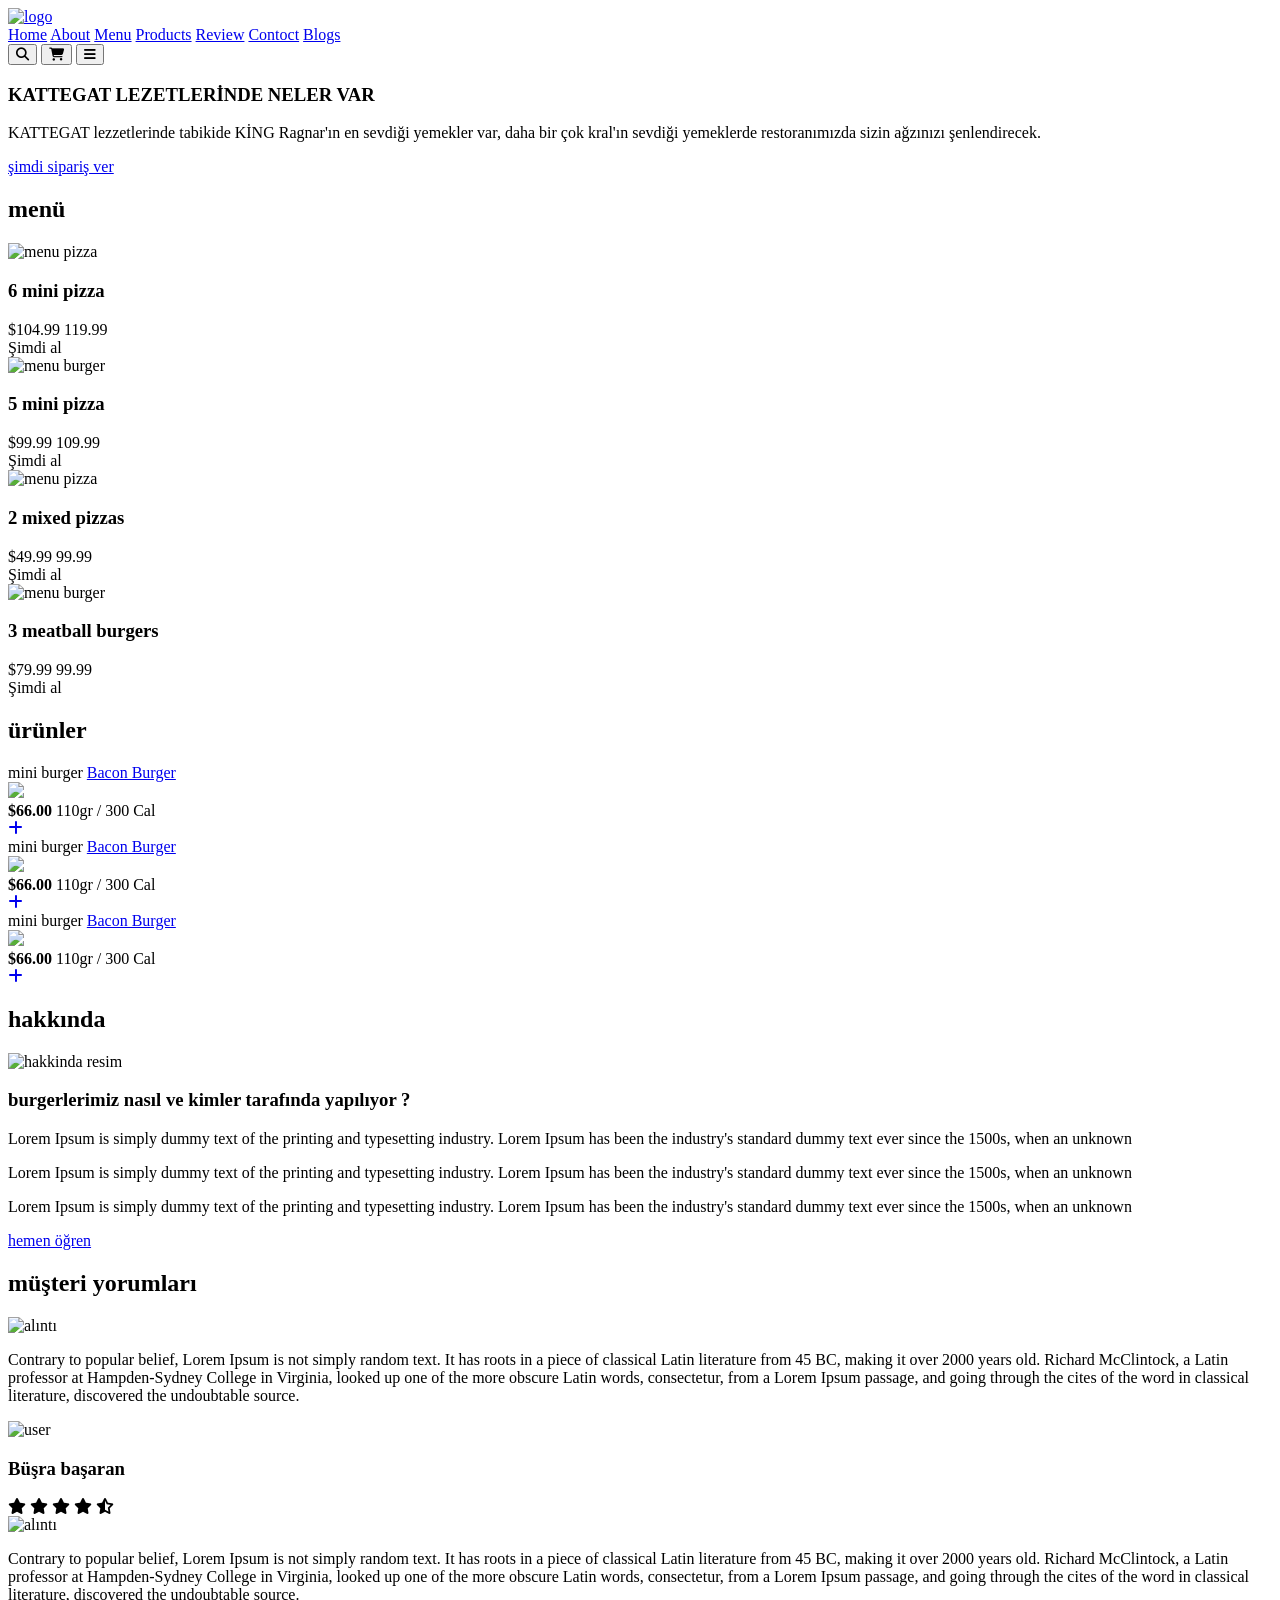
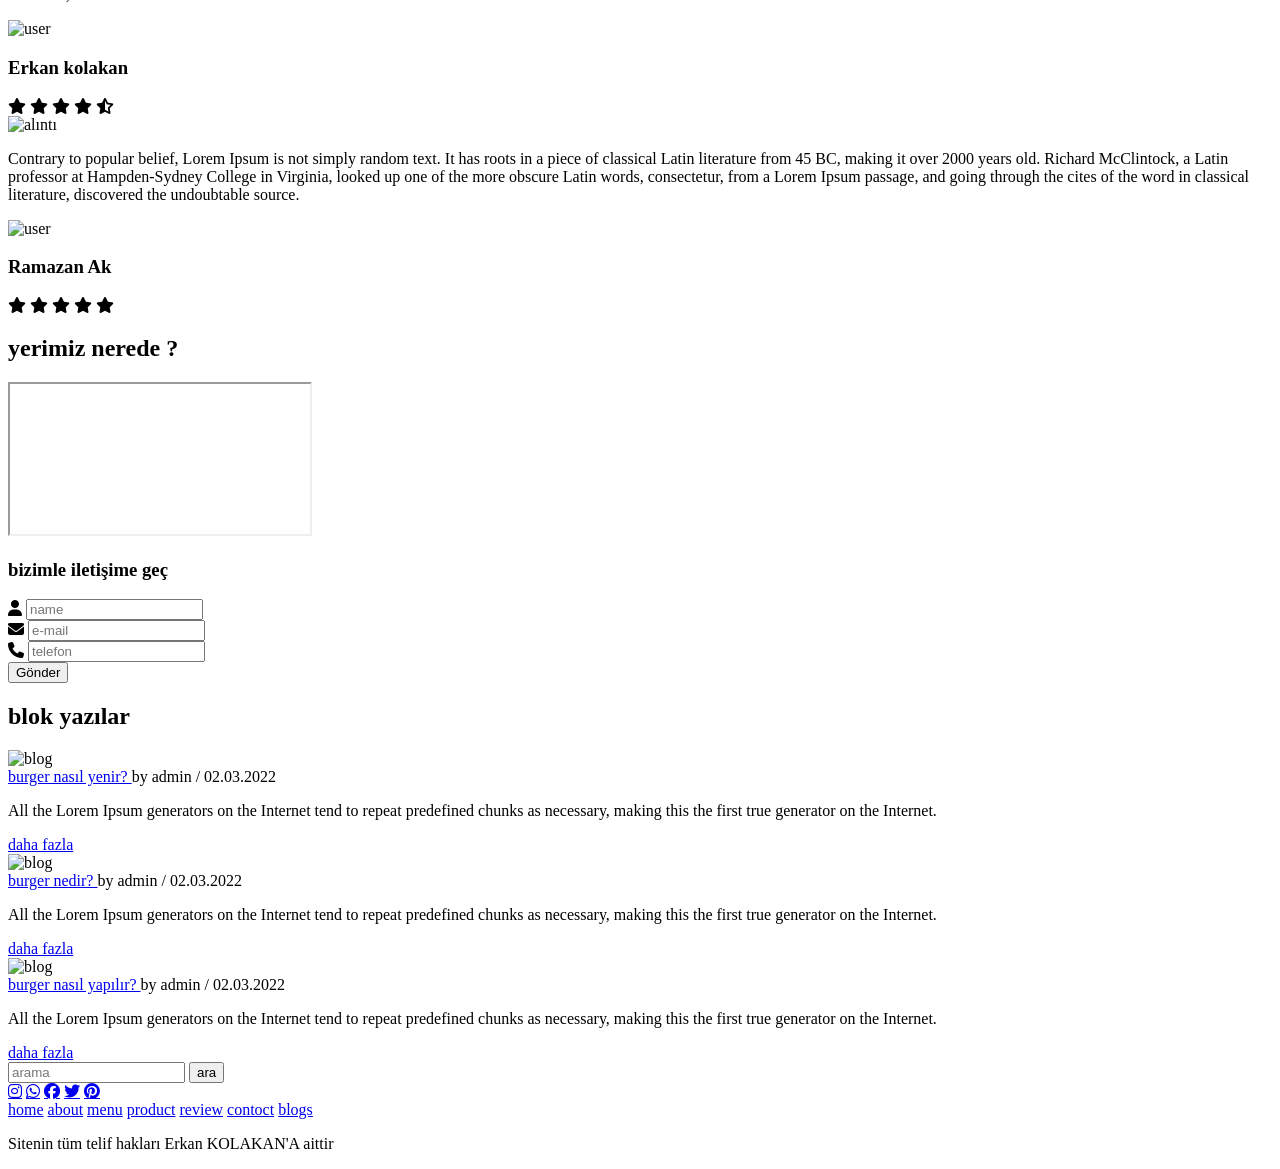
==== Untitled-1.html @ 3f58fc9b "ilk denemelerimden biri" ====
<!DOCTYPE html>
<html lang="en">
<head>
    <link rel="stylesheet" href="style/Untitled-1.css">
    <meta charset="UTF-8">
    <meta http-equiv="X-UA-Compatible" content="IE=edge">
    <meta name="viewport" content="width=device-width, initial-scale=1.0">
    <link rel="stylesheet" href="https://cdnjs.cloudflare.com/ajax/libs/font-awesome/6.2.1/css/all.min.css" integrity="sha512-MV7K8+y+gLIBoVD59lQIYicR65iaqukzvf/nwasF0nqhPay5w/9lJmVM2hMDcnK1OnMGCdVK+iQrJ7lzPJQd1w==" crossorigin="anonymous" referrerpolicy="no-referrer" />
    <title> Restoran </title>

</head>
<body>
<!-- header section end -->
    <header class="header">
        <a href="#" class="logo"> 
            <img src="./image/logo.png" alt="logo">  
        </a>
        <!--- Nav menüleri yazarken kullanılır. --->
    <nav class="navbar"> 
        <a href="#" class="active" >Home</a>
        <a href="#" >About</a>
        <a href="#" >Menu</a>
        <a href="#" >Products</a>
        <a href="#" >Review</a>
        <a href="#" >Contoct</a>
        <a href="#" >Blogs</a>
    </nav>
    <div class="buttons">
        <button>
            <!--- İ genellikle ikon kullanırken kullanılır.  --->
            <i class="fas fa-search"></i>
        </button>
        <button>
            <i class="fas fa-shopping-cart"></i>
        </button>
        <button>
            <i class="fas fa-bars"></i>
        </button>
    </div>
    </header>
<!-- header section end -->

<!--  home  section start -->
<section class="home">
    <div class="content"><h3>
        KATTEGAT LEZETLERİNDE NELER VAR
    </h3>
    <p>
        KATTEGAT lezzetlerinde tabikide KİNG Ragnar'ın en sevdiği yemekler var, daha bir çok kral'ın sevdiği yemeklerde restoranımızda sizin ağzınızı şenlendirecek.
    </p>
    <a href="#" class="btn"> şimdi sipariş ver </a>
</div>



</section>
<!--  home  section end -->
<!--  menu  section start -->
<section class="menu">
    <h1 class="heading">menü</h1>
<div class="box-container">
    <div class="box">
        <div class="box-head">
            <img src="image/menu-1.png" alt="menu">
            <span class="menu-category">
                pizza
            </span>
            <h3>6 mini pizza</h3>
            <div class="price">
                $104.99 <span>119.99</span>
            </div>
        </div>
            <div class="box-bottom">
              <div class="btn"> Şimdi al</div>
            </div>
    </div>
    <div class="box">
        <div class="box-head">
            <img src="image/menu-2.png" alt="menu">
            <span class="menu-category">
                burger
            </span>
            <h3>5 mini pizza</h3>
            <div class="price">
                $99.99 <span>109.99</span>
            </div>
        </div>
            <div class="box-bottom">
              <div class="btn"> Şimdi al</div>
            </div>
    </div>
    <div class="box">
        <div class="box-head">
            <img src="image/menu-3.png" alt="menu">
            <span class="menu-category">
                pizza
            </span>
            <h3>2 mixed pizzas</h3>
            <div class="price">
                $49.99 <span>99.99</span>
            </div>
        </div>
            <div class="box-bottom">
              <div class="btn"> Şimdi al</div>
            </div>
    </div>
    <div class="box">
        <div class="box-head">
            <img src="image/menu-4.png" alt="menu">
            <span class="menu-category">
                burger
            </span>
            <h3>3 meatball burgers</h3>
            <div class="price">
                $79.99 <span>99.99</span>
            </div>
        </div>
            <div class="box-bottom">
              <div class="btn"> Şimdi al</div>
            </div>
    </div>
    
</div>

</section>
<!--  menu  section end -->

<!--  products  section started -->
<section class="products">
    <h1 class="heading">ürünler</h1>
    <div class="box-container">
        <div class="box">
            <div class="box-head">
                <spas class="title"> mini burger</span>
                <a href="#" class="name">Bacon Burger</a>
            </div>
            <div class="image">
                <img src="image/product-1.png">
            </div>
            <div class="box-bottom">
                <div class="info">
                    <b class="price">$66.00</b>
                    <span class="amount">110gr / 300 Cal</span>
                </div>
                <div class="product-btn">
                    <a href="#">
                        <i class="fas fa-plus"></i>
                    </a>
                </div>
            </div>
        </div>
        <div class="box">
            <div class="box-head">
                <spas class="title"> mini burger</span>
                <a href="#" class="name">Bacon Burger</a>
            </div>
            <div class="image">
                <img src="image/product-2.png">
            </div>
            <div class="box-bottom">
                <div class="info">
                    <b class="price">$66.00</b>
                    <span class="amount">110gr / 300 Cal</span>
                </div>
                <div class="product-btn">
                    <a href="#">
                        <i class="fas fa-plus"></i>
                    </a>
                </div>
            </div>
        </div>
        <div class="box dark-bg" >
            <div class="box-head">
                <span class="title"> mini burger</span>
                <a href="#" class="name">Bacon Burger</a>
            </div>
            <div class="image">
                <img src="image/dark-product.jpg">
                 <div class="box-bottom">
                <div class="info">
                    <b class="price">$66.00</b>
                    <span class="amount">110gr / 300 Cal</span>
                </div>
                <div class="product-btn">
                    <a href="#">
                        <i class="fas fa-plus"></i>
                    </a>
                </div>
            </div>
            </div>
           
        </div>
        
    </div>
        

</section>
<!--  products   section end -->

<!--  about   section start -->
<section class="about">
    <h1 class="heading">hakkında</h1>
    <div class="row">
        <div class="image">
            <img src="image/about.jpg" alt="hakkinda resim">
        </div>
        <div class="content">
            <h3>burgerlerimiz nasıl ve kimler tarafında yapılıyor ?</h3>
            <p>Lorem Ipsum is simply dummy text of the printing and typesetting industry.
                Lorem Ipsum has been the industry's standard dummy text ever since the 1500s, when an unknown 
            </p>
            <p>Lorem Ipsum is simply dummy text of the printing and typesetting industry.
                Lorem Ipsum has been the industry's standard dummy text ever since the 1500s, when an unknown 
            </p>
            <p>Lorem Ipsum is simply dummy text of the printing and typesetting industry.
                Lorem Ipsum has been the industry's standard dummy text ever since the 1500s, when an unknown 
            </p>
            <a href="#" class="btn" style="margin-top: 50px;"> hemen öğren </a>
        </div>
    </div>
</section>
<!--  about   section end -->

<!--  müşteri yorumları   section start -->
<section class="musteri">
    <h1 class="heading">müşteri <span style="color:black" > yorumları </span> </h1>
    <div class="box-container">
        <div class="box">
            <img src="image/quote.png" alt="alıntı">
        <p> Contrary to popular belief, Lorem Ipsum is not simply random text. It has roots in a piece of
            classical Latin literature from 45 BC, making it over 2000 years old. Richard McClintock,
            a Latin professor at Hampden-Sydney College in Virginia, looked up one of the more obscure Latin words,
            consectetur, from a Lorem Ipsum passage, and going through the cites of the word in classical literature,
            discovered the undoubtable source.</p>
    <img  class="user" src="image/avatar-1.png" alt="user">
    <h3>Büşra başaran</h3>
    <div class="stars">
        <i class="fas fa-star"></i>
        <i class="fas fa-star"></i>
        <i class="fas fa-star"></i>
        <i class="fas fa-star"></i>
        <i class="fas fa-star-half-alt"></i>
    </div>
    </div>


        <div class="box">
            <img src="image/quote.png" alt="alıntı">
        <p> Contrary to popular belief, Lorem Ipsum is not simply random text. It has roots in a piece of
            classical Latin literature from 45 BC, making it over 2000 years old. Richard McClintock,
            a Latin professor at Hampden-Sydney College in Virginia, looked up one of the more obscure Latin words,
            consectetur, from a Lorem Ipsum passage, and going through the cites of the word in classical literature,
            discovered the undoubtable source.</p>
    <img  class="user" src="image/avatar-2.png" alt="user">
    <h3>Erkan kolakan</h3>
    <div class="stars">
        <i class="fas fa-star"></i>
        <i class="fas fa-star"></i>
        <i class="fas fa-star"></i>
        <i class="fas fa-star"></i>
        <i class="fas fa-star-half-alt"></i>

    </div>
</div>


        <div class="box">
            <img src="image/quote.png" alt="alıntı">
        <p> Contrary to popular belief, Lorem Ipsum is not simply random text. It has roots in a piece of
            classical Latin literature from 45 BC, making it over 2000 years old. Richard McClintock,
            a Latin professor at Hampden-Sydney College in Virginia, looked up one of the more obscure Latin words,
            consectetur, from a Lorem Ipsum passage, and going through the cites of the word in classical literature,
            discovered the undoubtable source.</p>
    <img  class="user" src="image/avatar-3.png" alt="user">
    <h3>Ramazan Ak</h3>
    <div class="stars">
        <i class="fas fa-star"></i>
        <i class="fas fa-star"></i>
        <i class="fas fa-star"></i>
        <i class="fas fa-star"></i>
        <i class="fas fa-star"></i>
    </div>
</div>
</div>
</section>
<!--   müşteri yorumları    section end -->

<!--   konum    section end -->
<section class="contact">
    <h1 class="heading">yerimiz <span style="color:black" > nerede ? </span> </h1>
        <div class="row">
            <iframe class="map" src="https://www.google.com/maps/embed?pb=!1m18!1m12!1m3!1d24081.934162995123!2d28.862148359735347!3d41.01996622515656!2m3!1f0!2f0!3f0!3m2!1i1024!2i768!4f13.1!3m3!1m2!1s0x14cabb20f3ffc1b9%3A0xcdd353af1e8894b8!2zR8O8bmfDtnJlbi_EsHN0YW5idWw!5e0!3m2!1str!2str!4v1673110918397!5m2!1str!2str" loading="lazy" referrerpolicy="no-referrer-when-downgrade"></iframe>
    <form>
        <h3> bizimle iletişime geç</h3>
        <div class="inputbox">
            <i class="fas fa-user"></i>
            <input type="text" placeholder="name">
        </div>
        <div class="inputbox">
            <i class="fas fa-envelope"></i>
            <input type="email" placeholder="e-mail">
        </div>
        <div class="inputbox">
            <i class="fas fa-phone"></i>
            <input type="number" placeholder="telefon">
        </div>
        <input type="submit" class="btn" value="Gönder">
    </form>
</div>
</section>
<!--   konum    section end -->


<!--   yazılar   section end -->
    <section class="blogs">
        <h1 class="heading">blok<span style="color:black" > yazılar </span> </h1>
        <div class="box-container">
            <div class="box">
                <div class="image"> 
                    <img src="image/blog-1.jpg" alt="blog"> 
                </div>
                <div class="content">
                    <a href="#" class="title"> burger nasıl yenir? </a>
                    <span> by admin / 02.03.2022</span>
                    <p>All the Lorem Ipsum generators on the Internet tend to repeat predefined chunks as necessary, making this the first true generator on the Internet.</p>
                <a href="#" class="btn">daha fazla</a>
                </div>

            </div>
            <div class="box">
                <div class="image"> 
                    <img src="image/blog-2.jpg" alt="blog"> 
                </div>
                <div class="content">
                    <a href="#" class="title"> burger nedir? </a>
                    <span> by admin / 02.03.2022</span>
                    <p>All the Lorem Ipsum generators on the Internet tend to repeat predefined chunks as necessary, making this the first true generator on the Internet.</p>
                <a href="#" class="btn">daha fazla</a>
                </div>

            </div>
            <div class="box">
                <div class="image"> 
                    <img src="image/blog-3.jpg " alt="blog"> 
                </div>
                <div class="content">
                    <a href="#" class="title"> burger nasıl yapılır? </a>
                    <span> by admin / 02.03.2022</span>
                    <p>All the Lorem Ipsum generators on the Internet tend to repeat predefined chunks as necessary, making this the first true generator on the Internet.</p>
                <a href="#" class="btn">daha fazla</a>
                </div>
            </div>
        </div> 
    </section>
<!--   yazılar    section end -->

<!--  footer    section start -->
<section class="fotter"> 
<div class="search"> 
    <input class="search-input"  type="text" placeholder="arama" >
<button class="btn bnt-primary">ara</button>
</div>
<div class="share">
    <a href="#" class="fab fa-instagram"> </a>
    <a href="#" class="fab fa-whatsapp"> </a>
    <a href="#" class="fab fa-facebook"> </a>
    <a href="#" class="fab fa-twitter"> </a>
    <a href="#" class="fab fa-pinterest"> </a>
</div>
<div class="links">
    <a href="#">home</a>
    <a href="#">about</a>
    <a href="#">menu</a>
    <a href="#">product</a>
    <a href="#">review</a>
    <a href="#">contoct</a>
    <a href="#">blogs</a>
</div>
<div class="ac">
<p class="acıklama"> Sitenin tüm telif hakları <span> Erkan KOLAKAN'A </span> aittir </p> 
</div>
</section>
<!--   footer    section end -->
</body>
</html>
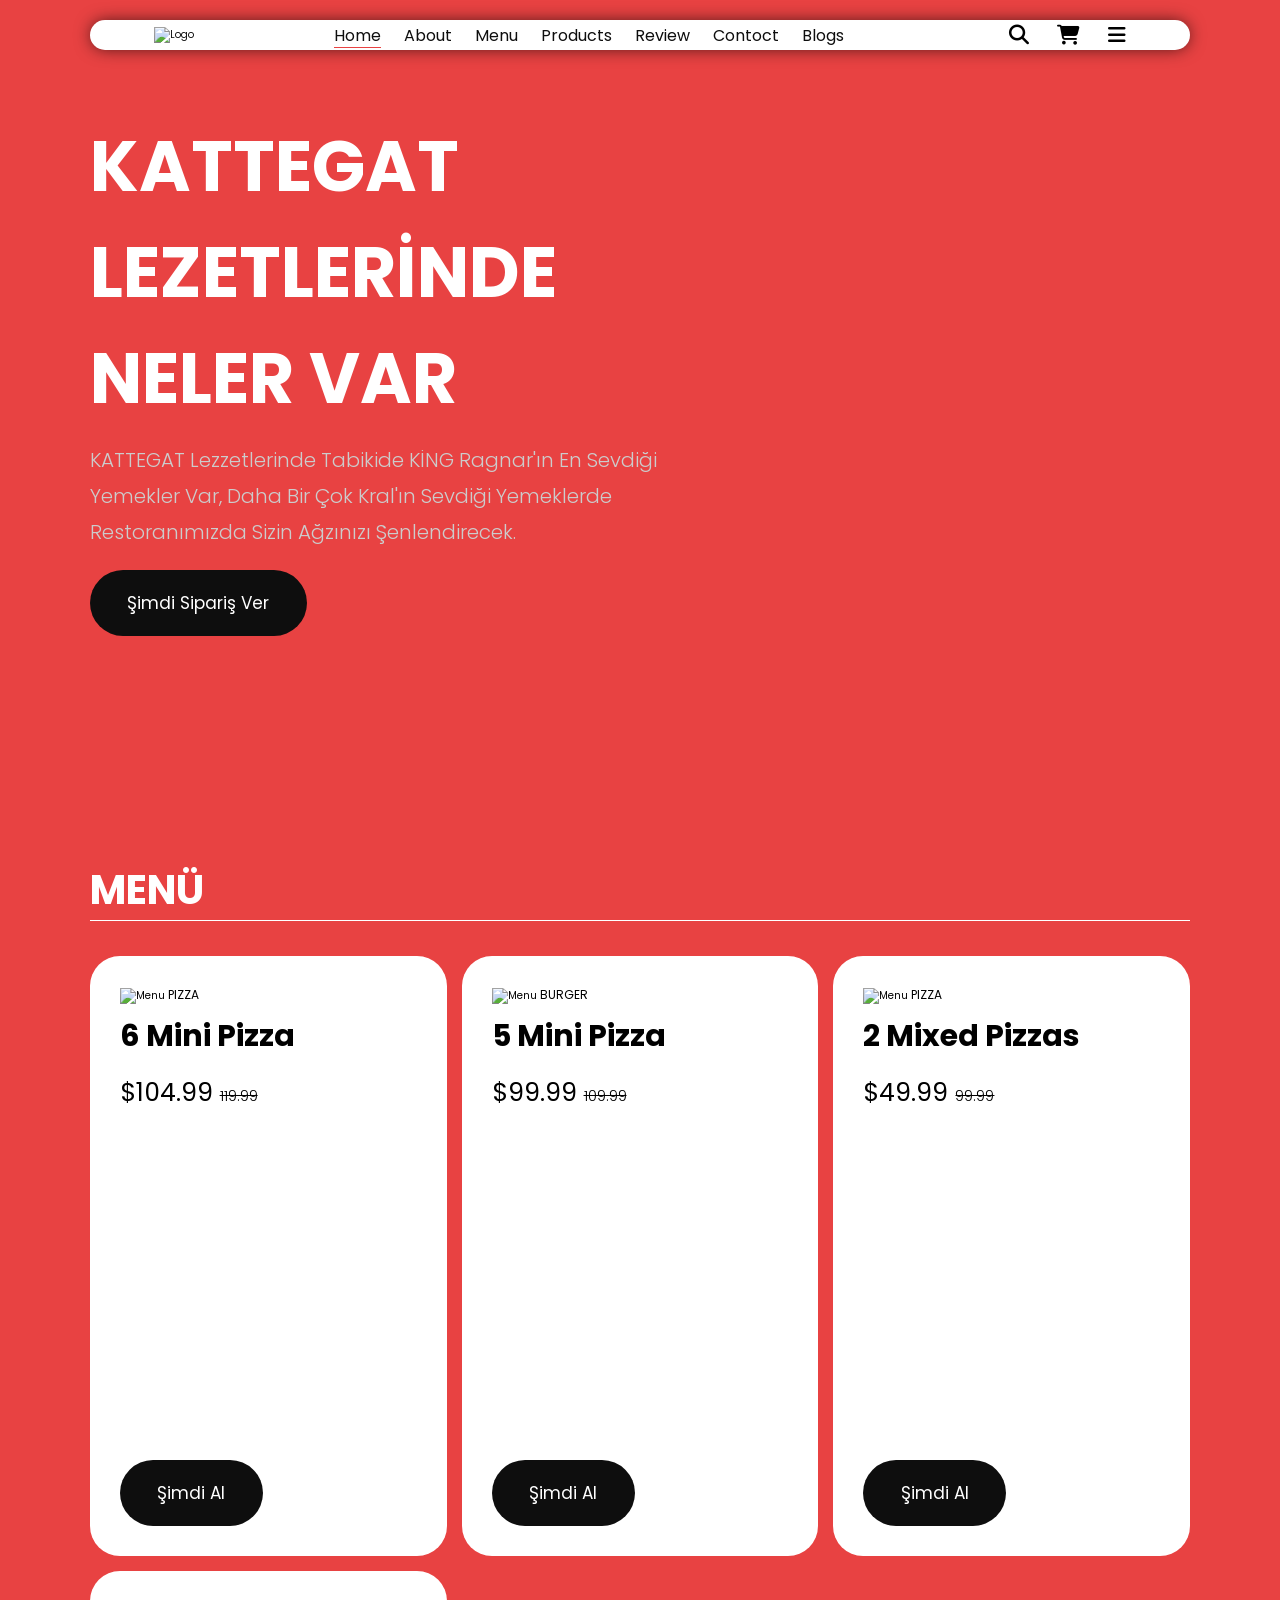
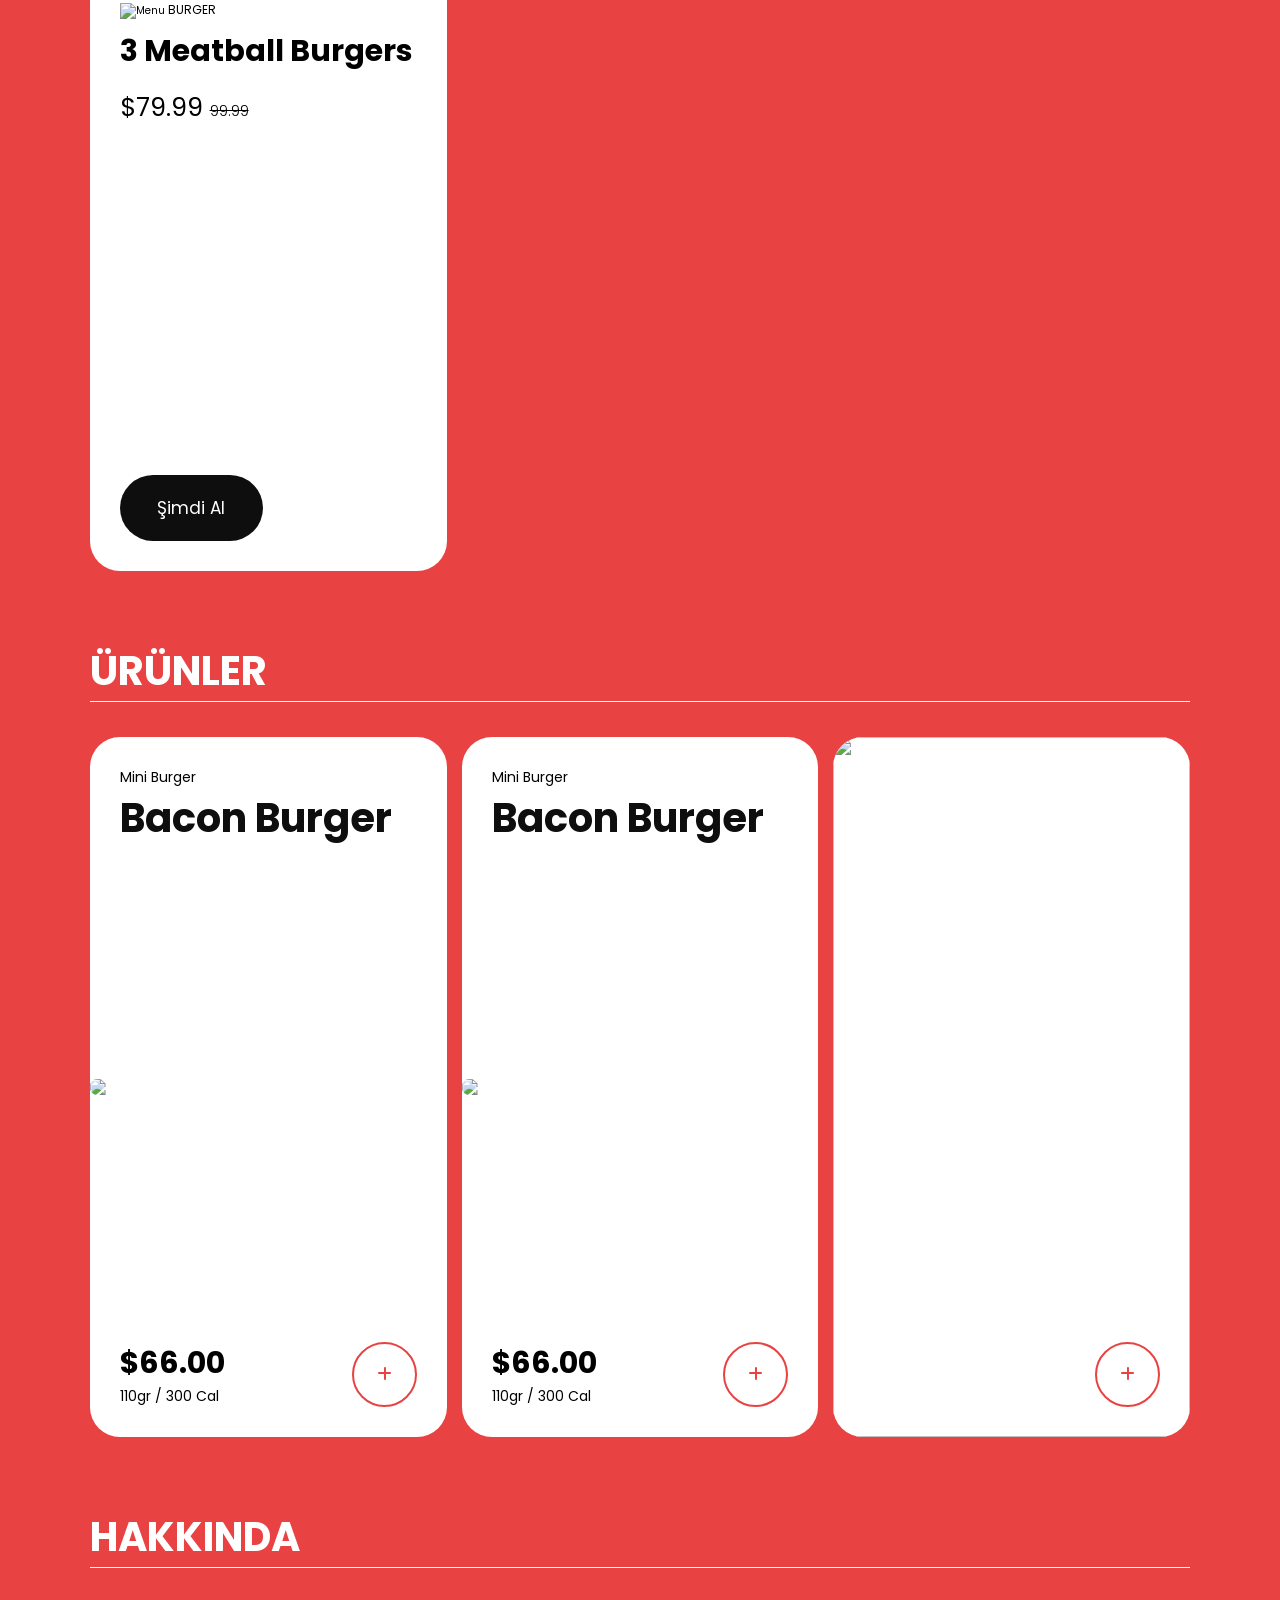
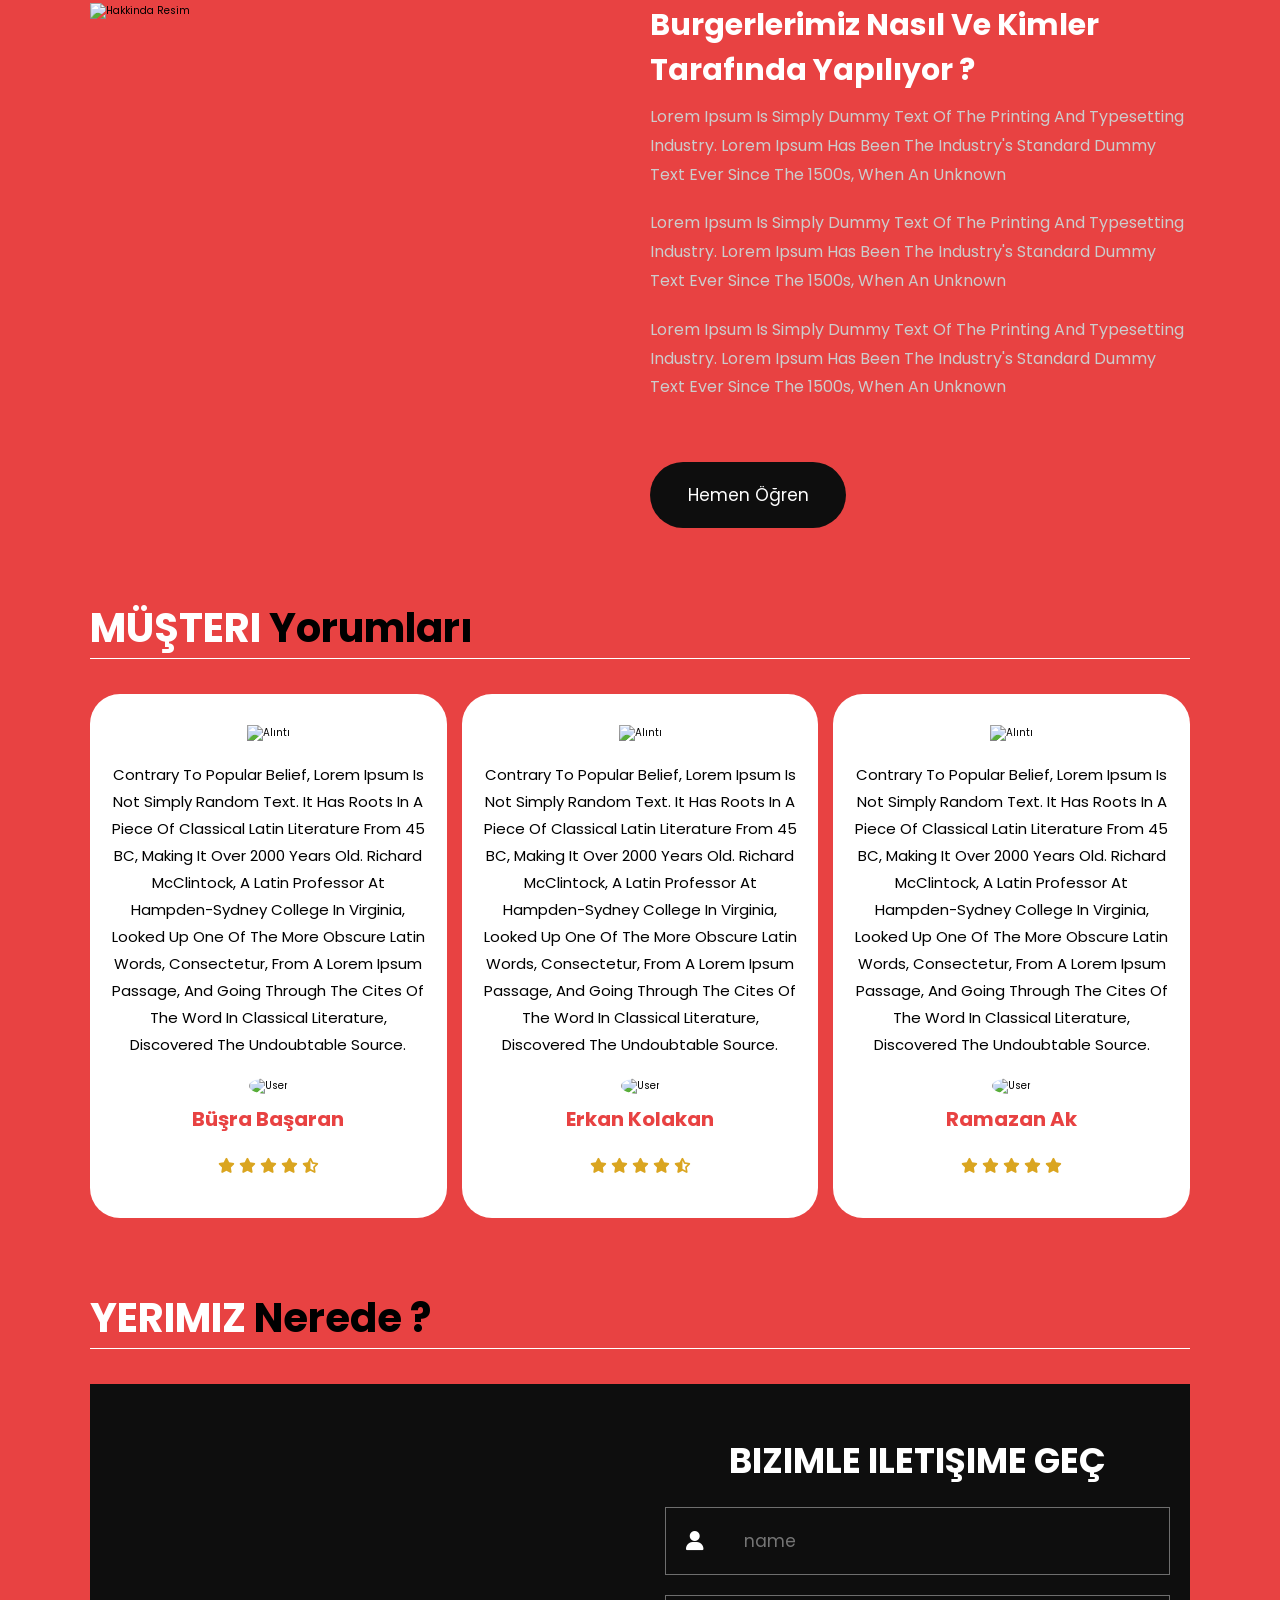
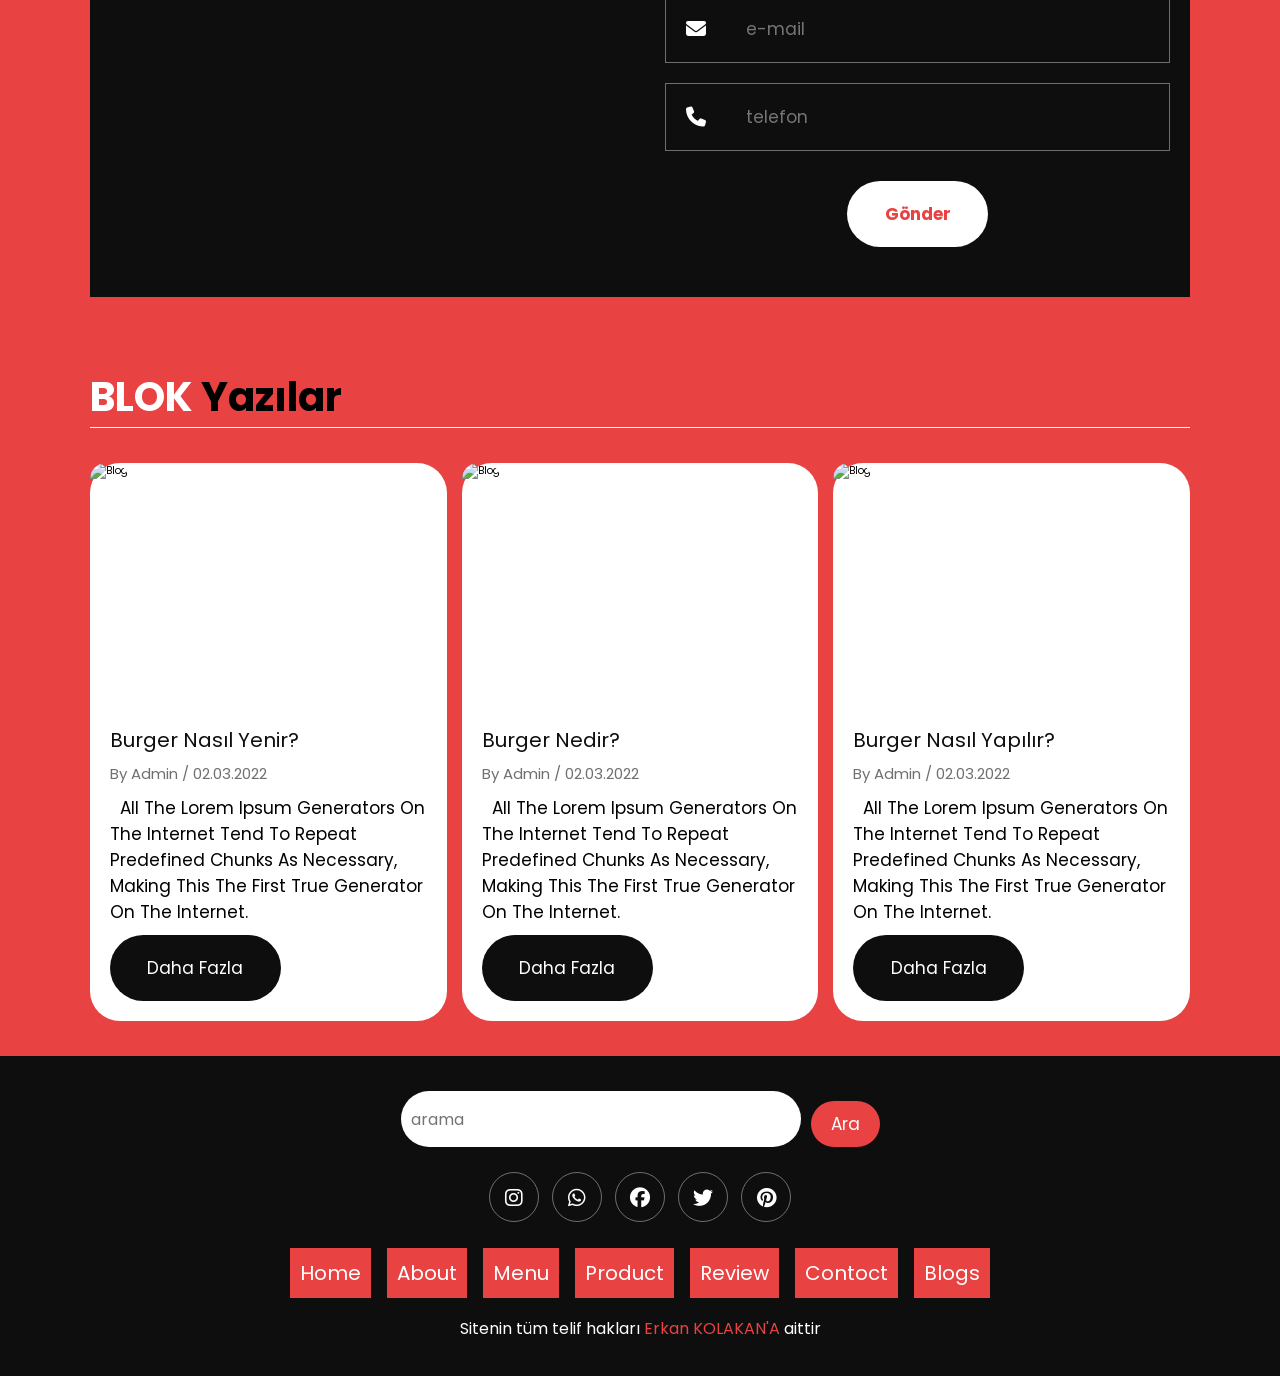
==== commit 991377e6: "Restoran" ====
--- a/Untitled-1.html
+++ b/Untitled-1.html
@@ -7,7 +7,7 @@
     <meta name="viewport" content="width=device-width, initial-scale=1.0">
     <link rel="stylesheet" href="https://cdnjs.cloudflare.com/ajax/libs/font-awesome/6.2.1/css/all.min.css" integrity="sha512-MV7K8+y+gLIBoVD59lQIYicR65iaqukzvf/nwasF0nqhPay5w/9lJmVM2hMDcnK1OnMGCdVK+iQrJ7lzPJQd1w==" crossorigin="anonymous" referrerpolicy="no-referrer" />
     <title> Restoran </title>
-
+<!-- acemiyim -->
 </head>
 <body>
 <!-- header section end -->
--- a/style/Untitled-1.css
+++ b/style/Untitled-1.css
@@ -0,0 +1,543 @@
+@import url('https://fonts.googleapis.com/css2?family=IBM+Plex+Mono:ital@1&family=Poppins:wght@100;300;400;500;600&display=swap');
+/* BURDA  
+justify-content -> yatayda hizalamayı sağlar 
+align-items -> dikeyde hizlamayı sağlar 
+object-fit:cover-> fotoğrafın nasıl hizalanması gerektiğini söyler
+*/
+/* acemiyim */
+* {
+    font-family: 'Poppins', sans-serif;
+    margin:0;
+    padding:0;
+    outline: none;
+    box-sizing: border-box;
+    text-transform:capitalize;
+    text-decoration: none;
+    border: none;
+    transition: 0.5s ease;
+}
+:root{
+    --main-color:#e84242;
+    --black-color:#0e0e0e;
+    --border:0.1rem solid rgba(255,255,255,0.4);
+}
+body{
+    background-color: var(--main-color);
+}
+a::selection ,span::selection, p::selection{
+    background-color:#e84242;
+    color: #fff;
+}
+
+section{
+    padding: 3.5rem 7%;
+}
+a{
+    color:var(--black-color);
+    text-decoration: none;
+}
+
+html{
+    font-size:62.5%;
+    overflow-x:hidden;
+    scroll-behavior: smooth;
+    scroll-padding-top: 9rem;
+}
+html::-webkit-scrollbar{ /* direk barın özellikleri */
+    width: 0.8rem;
+    background-color: rgb(255, 255, 255);
+
+}
+html::-webkit-scrollbar-thumb{  /* içindeki küçük barın özellikleri */
+    width: 0.8rem;
+    background-color: var(--black-color);
+
+    
+}
+.btn{
+    margin-top: 1rem;
+    display: inline-block;
+    padding: 2rem 3.75rem;
+    border-radius: 30rem;
+    font-size:1.7rem;
+    color: #fff;
+    background-color: #0e0e0e;
+    cursor: pointer;
+}
+.btn:hover{
+    opacity:0.8;
+}
+.search-input{
+    font-size: 1.6rem;
+    color: var(--black-color);
+    padding: 1rem;
+    text-transform: none;
+    border-radius: 5rem;
+}
+.heading{ 
+    color: #fff;
+    text-transform: uppercase;
+    font-size: 4rem;
+    margin-bottom: 3.5rem;
+    border-bottom: 0.1rem solid #fff;
+
+}
+/* header  section start */
+.header .logo img{
+    width:10rem;
+}
+.header{
+    background-color:#fff;
+    display: flex; 
+    align-items: center;  /* dikeyde hizaladık */
+    justify-content:space-around; /* yatayda hizalamayı sağlar */
+    margin: 2rem 7%;
+    border-radius: 30rem;
+    box-shadow: 0px 0px 17px -2px rgba(0,0,0,0.75) ;
+    position: sticky;
+    top: 0px;
+    z-index: 10000;
+}
+
+.header .navbar a{
+    margin: 0 1rem;
+    font-size: 1.6rem;
+    color:var(--black-color);
+    border-bottom: var(--main-color);   
+}
+ .header .navbar a:hover{
+    border-bottom: 0.1rem solid transparent;
+    padding-bottom: 0.5rem;
+}
+.header .navbar .active {
+    border-bottom: 0.1rem solid ;
+    border-color: var(--main-color);
+}
+.header .buttons button {
+    background-color: transparent;
+    margin-left: 25px;
+    font-size: 2rem;
+    cursor:pointer; /* tıklanabilir bir ifadenin üstüne gelince parmak imleci parmak işareti yap */
+}
+/* header section end */
+
+/* home  section start */
+    .home{
+        min-height: 100vh; /* 100vh  tarayıcıyı açtığımızda görünen kısmı kadar demek  */
+        background: url(../image/home.jpg) 
+        no-repeat;
+        background-size: cover;
+        background-position: center;
+        margin-top: -145px;
+        display: flex;
+        align-items: center;
+    }
+    .home .content{
+        max-width: 60rem;
+    }
+    .home .content h3{
+        font-size:7rem;
+        color:#fff;
+
+    }
+    .home .content p{
+        line-height: 1.8;
+        font-size: 2rem;
+        font-weight:300;
+        padding: 1rem 0;
+        color: #ccc;
+    }
+    
+/* home  section end */
+
+/* menu start */
+.menu .box-container{
+    display: grid;
+    grid-template-columns: repeat(auto-fit, minmax(30rem,1fr));
+    gap: 1.5rem;
+}
+.menu .box-container .box{
+    padding: 3rem;
+    background-color: #fff;
+    border-radius: 3rem;
+    min-height: 60rem;
+    display: flex;
+    flex-direction:column;  /* içeriğin nasıl hareket edeceğini söyler mesela kolon yazdık burda hepsi aşağı doğru hareket eder*/
+    align-items:flex-start;
+    justify-content: space-between;
+    
+}
+.menu .box-container .box img{
+    width: 100%;
+    object-fit:cover;
+}
+
+.menu .box-container .box .menu-category {
+    font-size: 1.2rem;
+    text-transform: uppercase;
+
+}
+
+.menu .box-container .box h3{
+    font-size: 3rem;
+    padding: 1rem 0;
+
+}
+
+.menu .box-container .box .price{
+    font-size: 2.5rem;
+    padding: 0.5rem 0;
+
+}
+.menu .box-container .box .price span{
+    font-size: 1.5rem;
+    padding: 0.5rem 0;
+    text-decoration: line-through;
+
+    font-weight: 300;
+}
+/* menu end */
+
+/* product start */
+.products .box-container{
+    display: grid;
+    grid-template-columns: repeat(auto-fit, minmax(30rem,1fr));
+    gap: 1.5rem;
+}
+.products .box-container .box{
+    text-align: center;
+    background-color: #fff;
+    position: relative;
+    border-radius: 3rem;
+    height: 70rem;
+    display: flex;
+    flex-direction: column;
+    justify-content: space-between;
+    padding: 3rem;
+}
+.products .box-container .box .box-head{
+    display: flex;
+    flex-direction: column;
+    align-items: flex-start;
+    position:relative;
+    z-index: 10;
+
+}
+.products .box-container .box .box-head .title{
+    font-size: 1.4rem;
+    display: contents;
+}
+.products .box-container .box .box-head .name{
+    font-size: 4rem;
+    font-weight: bold;
+    text-align: start;
+    overflow-wrap:anywhere;
+}
+.products .box-container .dark-bg .box-head  .name,
+.products .box-container .dark-bg .box-head  .title{
+    color: #fff;
+}
+.products .box-container img{
+    position: absolute;
+    top:50%;
+    left:50%;
+    width: 100%;
+    object-fit: cover;
+    transform: translate(-50%, -50%);
+    border-radius:3rem;
+
+}
+.products .box-container .dark-bg img{
+    top:0;
+    left:0;
+    width: 100%;
+    height: 100%;
+    transform: unset;
+}
+.products .box-container .box-bottom{
+    display: flex;
+    justify-content: space-between;
+    align-items: center;
+    position: relative;
+    z-index: 10;
+}
+.products .box-container .box-bottom .info{
+    display: flex;
+    flex-direction: column;
+    align-items: flex-start;
+}
+.products .box-container .box-bottom .info .price{
+    font-size: 3rem;
+}
+.products .box-container .box-bottom .info .amount{
+    font-size: 1.4rem;
+}
+.products .box-container .dark-bg .box-bottom .info .price,
+.products .box-container .dark-bg .box-bottom .info .amount{
+    color:#fff;
+}
+.products .box-container .box-bottom .product-btn a{
+    display: flex;
+    align-items: center;
+    justify-content: center;
+    border-radius: 50%;
+    width: 6.5rem;
+    height: 6.5rem;
+    border: 0.2rem solid var(--main-color);
+}
+.products .box-container .box-bottom .product-btn a i{
+    font-size: 1.6rem;
+    color: var(--main-color);
+
+}
+
+/* product end */
+
+/* hakkında  start */
+.about .row{
+    display: flex;
+    flex-wrap:wrap;
+    column-gap: 20px;          /* resmin yanında boşluk bırakmasını sağlar */
+}
+
+
+.about .row .image{
+    flex: 1 1 45rem;
+}
+.about .row img{
+    width: 100%;
+}
+.about .row .content{
+    flex: 1 1 45rem;
+}
+.about .row .content h3{
+    font-size: 3rem;
+    color: white;
+}
+.about .row .content p{
+    font-size: 1.6rem;
+    color: #ccc;
+    line-height: 1.8;
+    padding: 1rem 0;
+}
+/* hakkında end */
+
+
+/* musteri yorumlari end */
+
+.musteri .box-container{
+    display:grid;
+    grid-template-columns: repeat(auto-fit, minmax(30rem,1fr));
+    gap: 1.5rem;                             /* içeriklerein birbirlerine olan uzaklığını ayarlar. duvarlar için geçerli değildir sadece içerik arası uzaklığı ayarlar */
+}
+.musteri .box-container .box{
+    border:var(--border);
+    text-align: center;
+    padding: 3rem 2rem ;
+    background-color: #fff;
+    border-radius: 3rem;
+}
+.musteri .box-container .box p {
+    font-size: 1.5rem;
+    line-height: 1.8;
+    padding: 2rem 0;
+
+}
+.musteri .box-container .box .user{
+    border-radius: 50%;
+    width: 8rem;
+    height: 8rem;
+    object-fit: cover;
+}
+.musteri .box-container .box h3{
+    color: var(--main-color);
+    padding: 1rem 0;
+    font-size: 2rem;
+}
+.musteri .box-container .box .stars{
+    padding:1rem 0;
+    color: goldenrod;
+    font-size: 15px;
+}
+
+/* musteri yorumları end */
+
+/* iletişim end */ 
+    .contact .row{
+        display: flex;
+        background-color: #0e0e0e;
+        flex-wrap: wrap;            /* pencere küçüldüğünde aşağı at demek !!!!!!!! */
+        gap:1rem;
+    }
+    .contact .row .map{
+        width: 100%;
+        flex: 1 1 45rem;
+        object-fit: cover;
+
+    }
+    .contact .row form{
+        padding: 5rem 2rem;
+        flex: 1 1 45rem;
+        text-align: center;
+
+    }
+
+    .contact .row form h3{
+        font-size: 3.5rem;
+        text-transform:uppercase ;
+        color: #fff;
+    }
+
+    .contact .row form .inputbox{
+        display: flex;
+        align-items: center;
+        margin-top: 2rem;
+        margin-bottom: 2rem;
+        border: var(--border);
+    }
+    .contact .row form .inputbox i {
+        color: #fff;
+        font-size: 2rem;
+        padding:0 2rem ;
+    }
+    .contact .row form .inputbox input{
+        color: #fff;
+        font-size: 1.7rem;
+        width: 100%;
+        background-color:transparent;
+        text-transform: none;
+        padding: 2rem;
+
+    }
+
+    .contact .row form .btn{
+        background-color: #fff;
+        color: var(--main-color);
+        font-weight: bold;
+    }
+
+/* iletişim end */
+
+/* yazılar start */
+
+    .blogs .box-container{
+        display: grid;
+        grid-template-columns: repeat(auto-fit, minmax(30rem,1fr));
+        gap: 1.5rem;
+    }
+    .blogs .box-container .box{
+        background-color: #fff;
+        border-radius: 3rem;
+    }
+    .blogs .box-container .image{
+        height: 25rem;
+        overflow: hidden;
+    }
+    .blogs .box-container .image img{
+        height: 100%;
+        object-fit: cover;
+        border-radius: 3rem 3rem 0 0;
+        width: 100%;
+    }
+
+    .blogs .box-container .box:hover .image img{
+        transform:scale(1.3);   /*resmin zoom olmasını sağlar*/
+        transition:1s;
+
+    }
+
+    .blogs .box-container .box .content {
+        padding: 2rem;
+    }
+    .blogs .box-container .box .content .title {
+        line-height: 1.5rem;
+        font-size: 2rem;
+
+    }
+    .blogs .box-container .box .content span {
+        display: block;
+        padding-top:1rem;
+        font-size: 1.5rem;
+        color: rgb(112, 112, 112);
+    }
+    .blogs .box-container .box .content p{
+        padding-top:1rem;
+        font-size: 1.7rem;
+        text-indent:1rem;
+    }
+/* yazılar end */
+
+/* fotter start */
+.fotter{
+    background-color: #0e0e0e;
+    text-align: center; 
+}
+.fotter .search {
+    display: flex;
+    justify-content: center;   
+}
+.fotter .bnt-primary{
+    background-color: var(--main-color);
+    padding: 1rem 2rem;
+    margin-left: 1rem;
+}
+.fotter .search-input{
+    width: 40rem;
+}
+.fotter .share{
+    padding: 2rem 0 ;
+}
+.fotter .share a {
+    width: 5rem;
+    height: 5rem;
+    line-height: 5rem;
+    color:#fff;
+    font-size: 2rem;
+    border: var(--border);
+    border-radius: 50%;
+    margin:0.5rem;
+}
+.fotter .share a:hover {
+    background-color:var(--main-color);
+    color: #fff;
+    transform: scale(1.3);
+    
+}
+.fotter .links {
+    display: flex;
+    justify-content: center;
+    flex-wrap: wrap;
+    margin: 1rem;
+}
+.fotter .links a{
+    background-color: #e84242;
+    color: #fff;
+    margin: 0.8rem;
+    font-size: 2rem;
+    padding: 1rem;
+    margin-top:-9px;
+}
+.fotter .links a:hover{
+    background-color:var(--main-color);
+    color: #fff;
+    transform: scale(1.2);
+}
+
+.ac .acıklama{
+    text-align: center;
+    color: #fff;
+    font-size:1.6rem;
+    text-transform: none;
+}
+.ac span{
+    color: #e84242;
+}
+
+
+
+
+
+
+
+
+/* fotter end */
